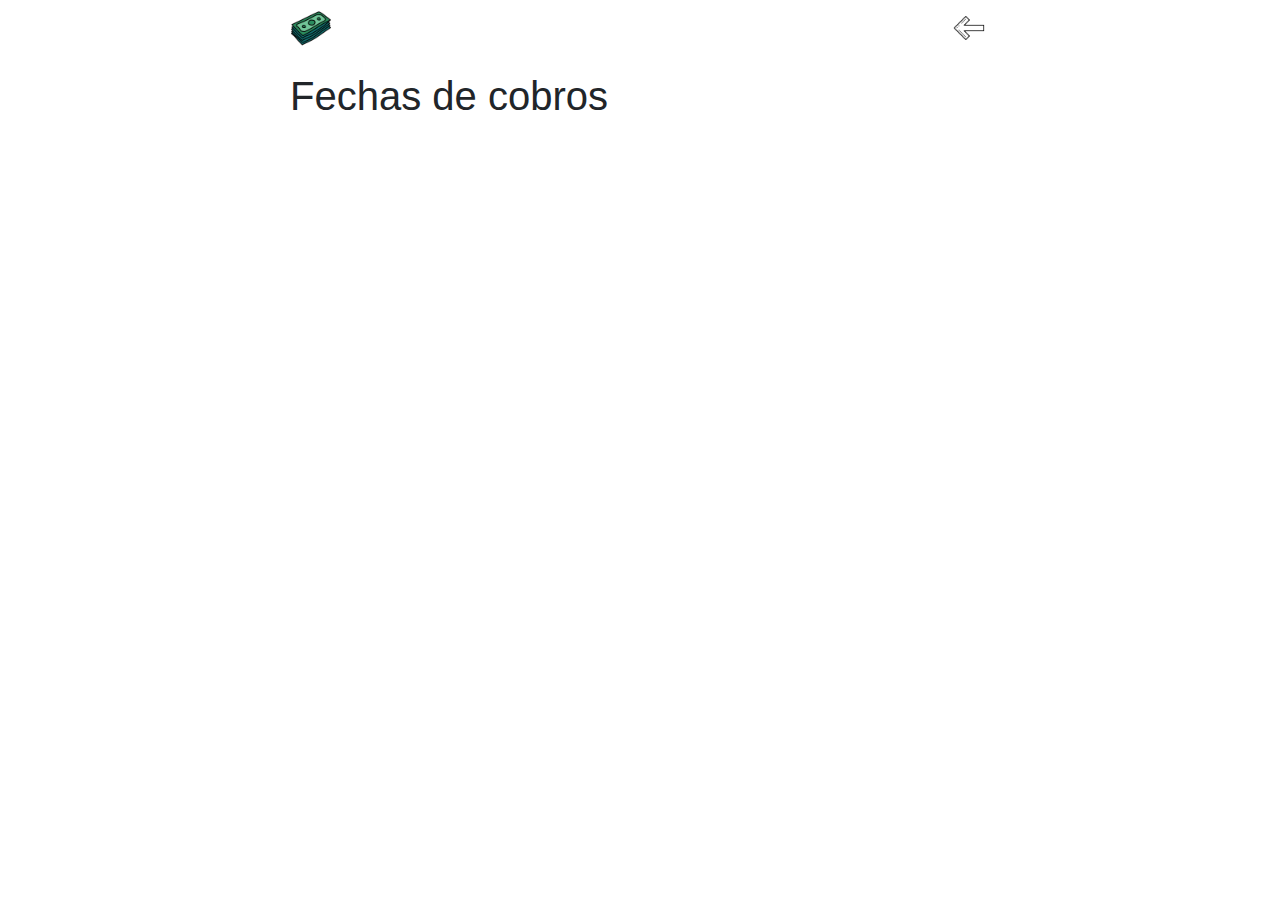
==== dates.html @ 6fa5d3dc "Iniciando" ====
<!DOCTYPE html>
<html lang="en">

<head>
    <meta charset="UTF-8">
    <meta name="viewport" content="width=device-width, initial-scale=1.0">
    <meta name="icon" href="img/image.png" sizes="512x512">
    <title>Fechas de cobros</title>
    <link rel="shortcut icon" rel="image/png" href="img/money.png">
    <link rel="apple-touch-icon" rel="image/png" href="img/money.png">
    <link rel="apple-touch-status-image" rel="image/png" href="img/money.png">
    <link rel="stylesheet" href="css/animate.css">
    <link rel="manifest" href="manifest.json">
    <link rel="stylesheet" href="css/bootstrap.min.css">
    <link rel="stylesheet" href="css/style.css">
    <script src="js/turbolinks.js"></script>
    <script src="js/app.js"></script>
    <script src="https://code.jquery.com/jquery-3.2.1.slim.min.js" integrity="sha384-KJ3o2DKtIkvYIK3UENzmM7KCkRr/rE9/Qpg6aAZGJwFDMVNA/GpGFF93hXpG5KkN" crossorigin="anonymous"></script>
    <script src="https://cdnjs.cloudflare.com/ajax/libs/popper.js/1.12.9/umd/popper.min.js" integrity="sha384-ApNbgh9B+Y1QKtv3Rn7W3mgPxhU9K/ScQsAP7hUibX39j7fakFPskvXusvfa0b4Q" crossorigin="anonymous"></script>
    <script src="https://maxcdn.bootstrapcdn.com/bootstrap/4.0.0/js/bootstrap.min.js" integrity="sha384-JZR6Spejh4U02d8jOt6vLEHfe/JQGiRRSQQxSfFWpi1MquVdAyjUar5+76PVCmYl" crossorigin="anonymous"></script>
</head>

<body class="main bg-white">

    <div class="container">
        <div class="row justify-content-center">
            <div class="col-lg-8 col-md-8 col-ms-12">

                <div class="pos-f-t">
                    <nav class="navbar navbar-white bg-white">
                        <img width="40" src="img/money.png" alt="">
                        <img onclick="history.back()" width="40" src="img/back.png" alt="">
                    </nav>
                </div>

                <div class="container mt-3">
                    <h1>Fechas de cobros</h1>
                </div>

            </div>
        </div>
    </div>

    <script src="js/jquery.min.js"></script>
    <script src="js/main.js"></script>
</body>

</html>
---- css/style.css ----
* {
    margin: 0px;
    padding: 0px;
}

body {
    background-color: #fdce30;
    overflow: hidden;
}

.imagen {
    margin-top: 100px;
    border-radius: 100%;
    border: 5px;
    box-shadow: 0px 2px 3px black;
    max-width: 300px;
    transition: all .5s;
}

.imagen:hover {
    transform: scale(1.1);
    border-color: #cf9048;
    cursor: pointer;
}

a {
    padding-bottom: 5px;
    border-bottom: 5px solid gray;
    color: gray;
    text-decoration: none;
    cursor: pointer;
    background-color: #cf9048;
}

a:hover {
    background-color: none;
}

#audio {
    display: none;
}

.hover:hover {
    transform: scale(1.1);
    transition: all .5s;
}
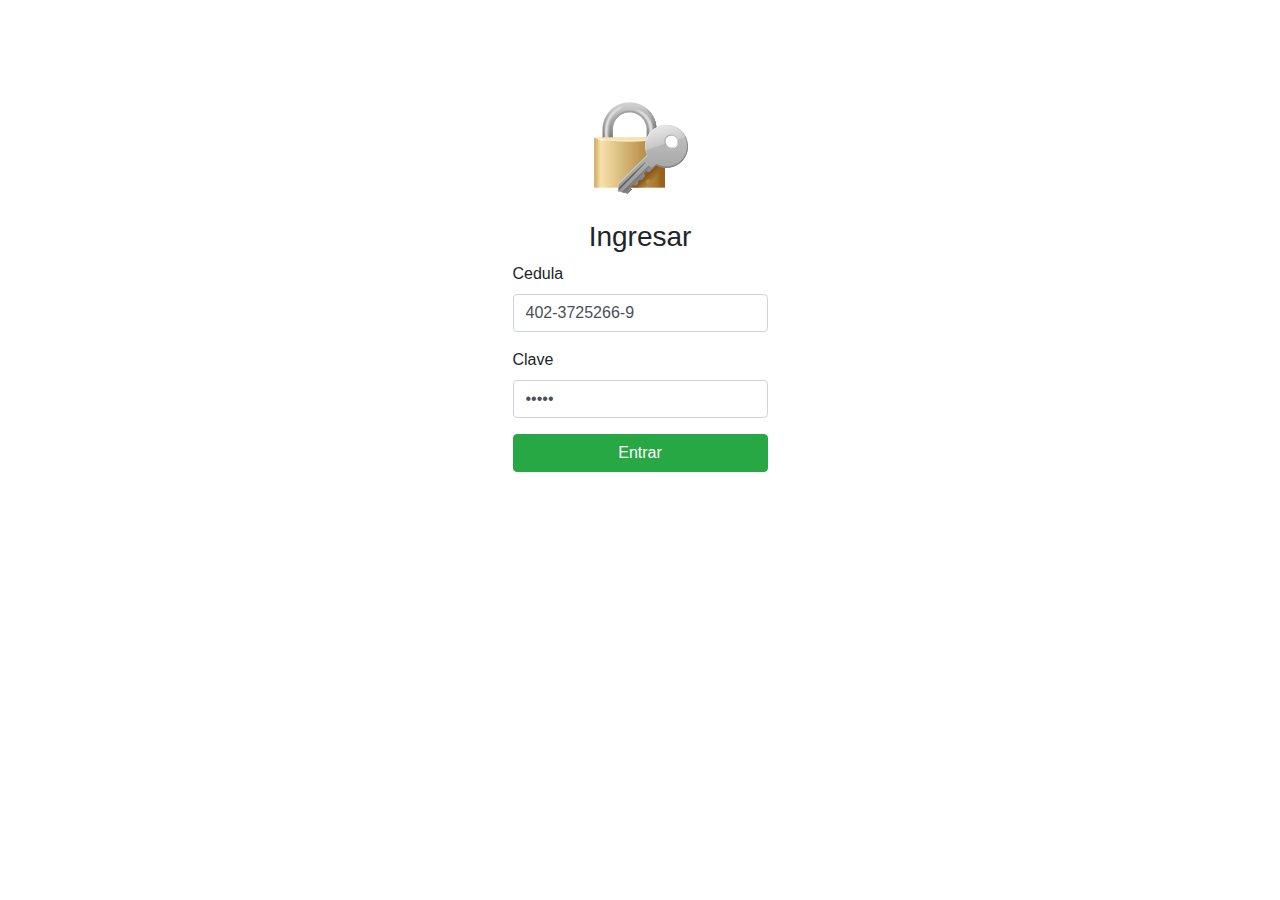
==== commit a22e7417: "progreso de 30%" ====
--- a/dates.html
+++ b/dates.html
@@ -21,6 +21,12 @@
 </head>
 
 <body class="main bg-white">
+
+    <script>
+        if (!localStorage.getItem('token')) {
+            location.href = "login.html";
+        }
+    </script>
 
     <div class="container">
         <div class="row justify-content-center">
